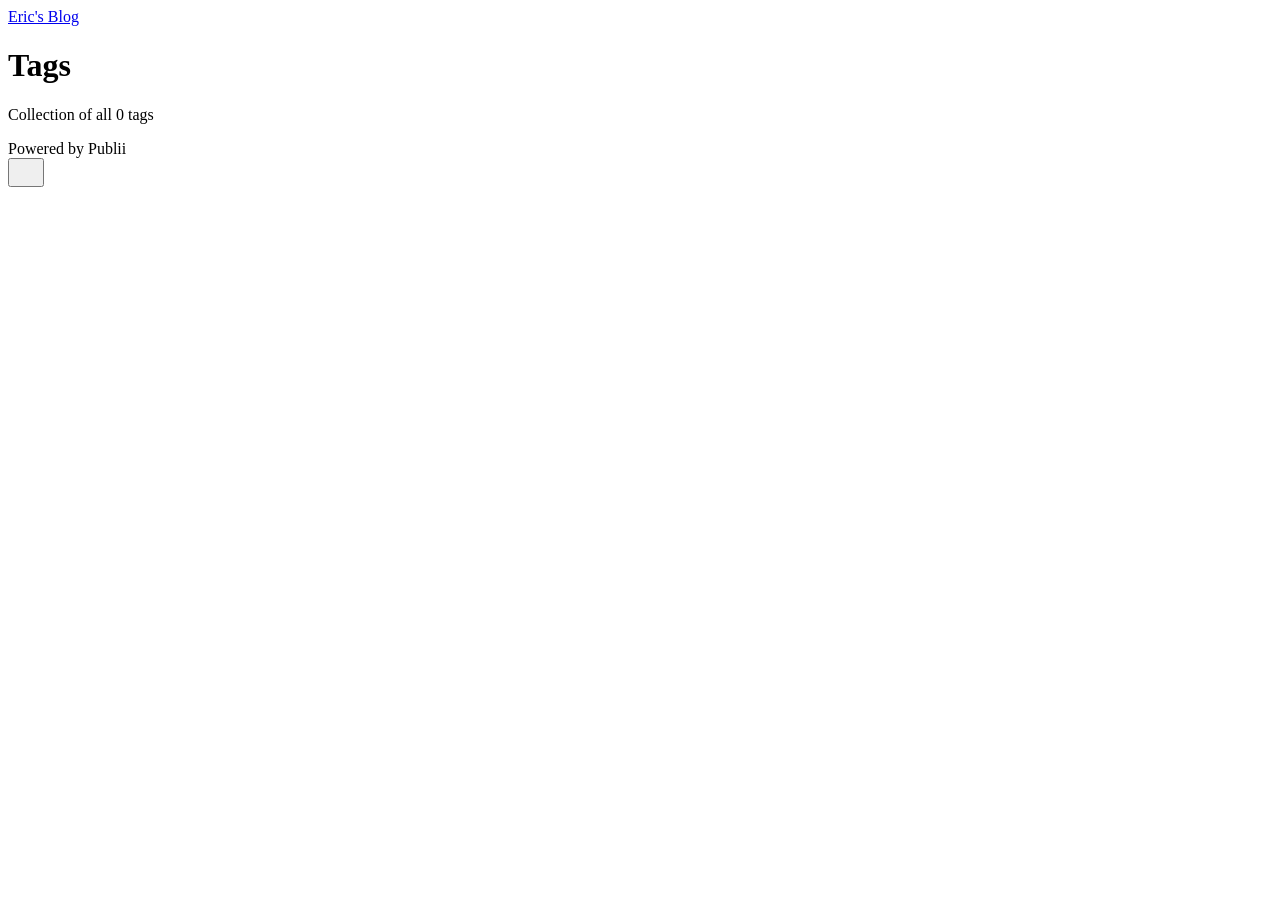
==== tags/index.html @ 9ed4813a "Updated from Publii" ====
<!DOCTYPE html><html lang="en-gb"><head><meta charset="utf-8"><meta http-equiv="X-UA-Compatible" content="IE=edge"><meta name="viewport" content="width=device-width,initial-scale=1"><title>All tags - Eric&#x27;s Blog</title><meta name="robots" content="noindex, follow"><meta name="generator" content="Publii Open-Source CMS for Static Site"><link rel="alternate" type="application/atom+xml" href="https://ericzh2024.github.io/publii/feed.xml" title="Eric&#x27;s Blog - RSS"><link rel="alternate" type="application/json" href="https://ericzh2024.github.io/publii/feed.json" title="Eric&#x27;s Blog - JSON"><meta property="og:title" content="Eric's Blog"><meta property="og:site_name" content="Eric's Blog"><meta property="og:description" content=""><meta property="og:url" content="https://ericzh2024.github.io/publii/tags/"><meta property="og:type" content="website"><link rel="stylesheet" href="https://ericzh2024.github.io/publii/assets/css/style.css?v=a0ba884548820066dfadd8416036abba"><script type="application/ld+json">{"@context":"http://schema.org","@type":"Organization","name":"Eric's Blog","url":"https://ericzh2024.github.io/publii/"}</script><noscript><style>img[loading] {
                    opacity: 1;
                }</style></noscript></head><body class="tags-template"><header class="top js-header"><a class="logo" href="https://ericzh2024.github.io/publii/">Eric&#x27;s Blog</a></header><main class="page page--tags"><div class="hero hero--noimage"><header class="hero__content"><div class="wrapper"><h1>Tags</h1><p class="page__desc">Collection of all 0 tags</p></div></header></div><div class="wrapper"><ul class="feed feed--grid"></ul></div></main><footer class="footer"><div class="wrapper"><div class="footer__copyright">Powered by Publii</div><button id="backToTop" class="footer__bttop" aria-label="Back to top" title="Back to top"><svg width="20" height="20"><use xlink:href="https://ericzh2024.github.io/publii/assets/svg/svg-map.svg#toparrow"/></svg></button></div></footer><script defer="defer" src="https://ericzh2024.github.io/publii/assets/js/scripts.min.js?v=dafec4f87fead6718cb125f0b0fc8441"></script><script>window.publiiThemeMenuConfig={mobileMenuMode:'sidebar',animationSpeed:300,submenuWidth: 'auto',doubleClickTime:500,mobileMenuExpandableSubmenus:true,relatedContainerForOverlayMenuSelector:'.top'};</script><script>var images = document.querySelectorAll('img[loading]');
        for (var i = 0; i < images.length; i++) {
            if (images[i].complete) {
                images[i].classList.add('is-loaded');
            } else {
                images[i].addEventListener('load', function () {
                    this.classList.add('is-loaded');
                }, false);
            }
        }</script></body></html>
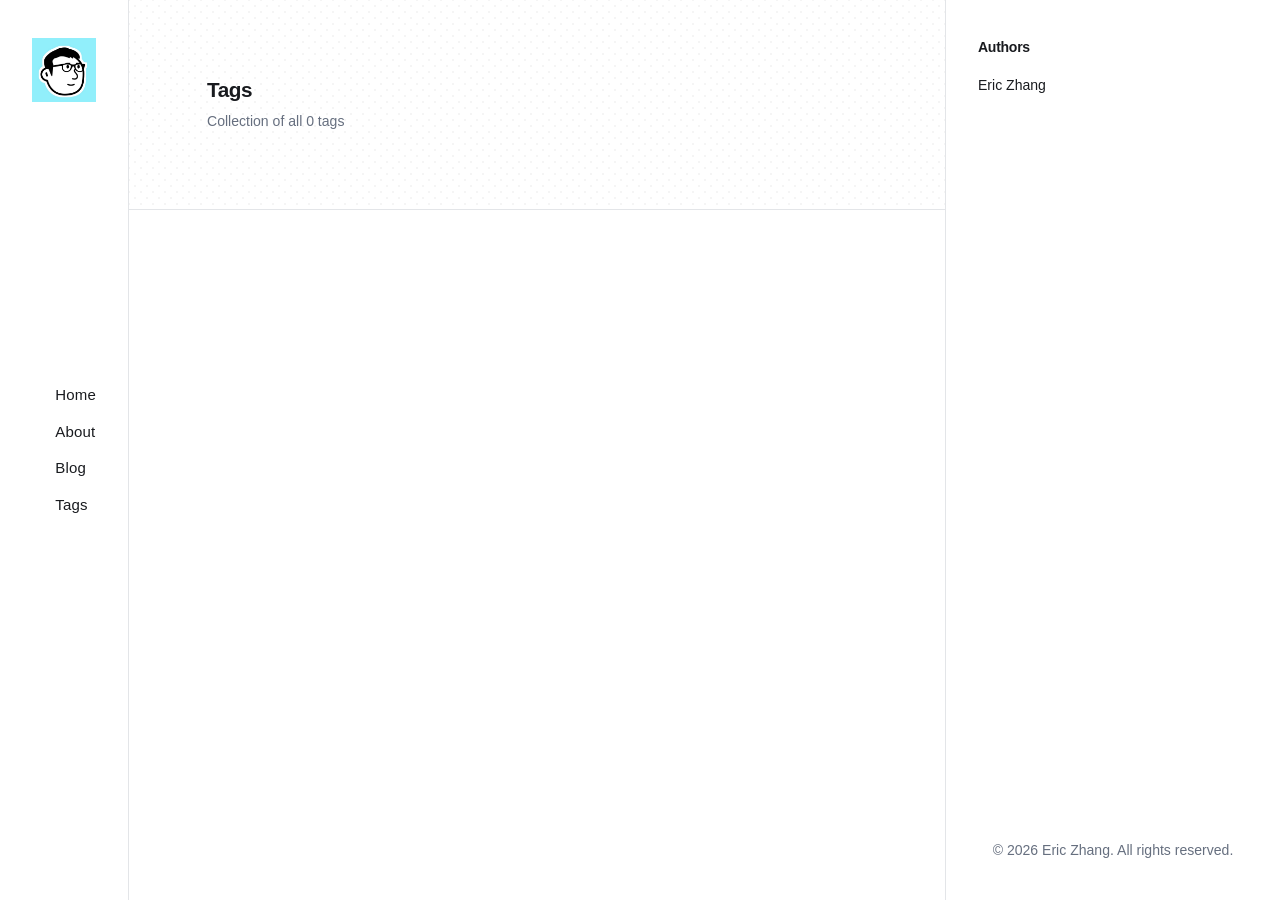
==== commit be27e2b0: "Updated from Publii" ====
--- a/tags/index.html
+++ b/tags/index.html
@@ -1,6 +1,6 @@
-<!DOCTYPE html><html lang="en-gb"><head><meta charset="utf-8"><meta http-equiv="X-UA-Compatible" content="IE=edge"><meta name="viewport" content="width=device-width,initial-scale=1"><title>All tags - Eric&#x27;s Blog</title><meta name="robots" content="noindex, follow"><meta name="generator" content="Publii Open-Source CMS for Static Site"><link rel="alternate" type="application/atom+xml" href="https://ericzh2024.github.io/publii/feed.xml" title="Eric&#x27;s Blog - RSS"><link rel="alternate" type="application/json" href="https://ericzh2024.github.io/publii/feed.json" title="Eric&#x27;s Blog - JSON"><meta property="og:title" content="Eric's Blog"><meta property="og:site_name" content="Eric's Blog"><meta property="og:description" content=""><meta property="og:url" content="https://ericzh2024.github.io/publii/tags/"><meta property="og:type" content="website"><link rel="stylesheet" href="https://ericzh2024.github.io/publii/assets/css/style.css?v=a0ba884548820066dfadd8416036abba"><script type="application/ld+json">{"@context":"http://schema.org","@type":"Organization","name":"Eric's Blog","url":"https://ericzh2024.github.io/publii/"}</script><noscript><style>img[loading] {
+<!DOCTYPE html><html lang="en-us"><head><meta charset="utf-8"><meta http-equiv="X-UA-Compatible" content="IE=edge"><meta name="viewport" content="width=device-width,initial-scale=1"><title>All tags - Eric&#x27;s Blog</title><meta name="robots" content="noindex, follow"><meta name="generator" content="Publii Open-Source CMS for Static Site"><link rel="alternate" type="application/atom+xml" href="https://ericzh2024.github.io/publii/feed.xml" title="Eric&#x27;s Blog - RSS"><link rel="alternate" type="application/json" href="https://ericzh2024.github.io/publii/feed.json" title="Eric&#x27;s Blog - JSON"><meta property="og:title" content="Eric's Blog"><meta property="og:image" content="https://ericzh2024.github.io/publii/media/website/Eric_AVATAR01.webp"><meta property="og:image:width" content="500"><meta property="og:image:height" content="500"><meta property="og:site_name" content="Eric's Blog"><meta property="og:description" content=""><meta property="og:url" content="https://ericzh2024.github.io/publii/tags/"><meta property="og:type" content="website"><link rel="stylesheet" href="https://ericzh2024.github.io/publii/assets/css/style.css?v=03638a75c8dd1c4f670deab96db5087d"><script type="application/ld+json">{"@context":"http://schema.org","@type":"Organization","name":"Eric's Blog","logo":"https://ericzh2024.github.io/publii/media/website/Eric_AVATAR01.webp","url":"https://ericzh2024.github.io/publii/"}</script><noscript><style>img[loading] {
                     opacity: 1;
-                }</style></noscript></head><body class="tags-template"><header class="top js-header"><a class="logo" href="https://ericzh2024.github.io/publii/">Eric&#x27;s Blog</a></header><main class="page page--tags"><div class="hero hero--noimage"><header class="hero__content"><div class="wrapper"><h1>Tags</h1><p class="page__desc">Collection of all 0 tags</p></div></header></div><div class="wrapper"><ul class="feed feed--grid"></ul></div></main><footer class="footer"><div class="wrapper"><div class="footer__copyright">Powered by Publii</div><button id="backToTop" class="footer__bttop" aria-label="Back to top" title="Back to top"><svg width="20" height="20"><use xlink:href="https://ericzh2024.github.io/publii/assets/svg/svg-map.svg#toparrow"/></svg></button></div></footer><script defer="defer" src="https://ericzh2024.github.io/publii/assets/js/scripts.min.js?v=dafec4f87fead6718cb125f0b0fc8441"></script><script>window.publiiThemeMenuConfig={mobileMenuMode:'sidebar',animationSpeed:300,submenuWidth: 'auto',doubleClickTime:500,mobileMenuExpandableSubmenus:true,relatedContainerForOverlayMenuSelector:'.top'};</script><script>var images = document.querySelectorAll('img[loading]');
+                }</style></noscript></head><body class="tags-template"><div class="container"><div class="left-bar"><div class="left-bar__inner"><header class="header"><a class="logo" href="https://ericzh2024.github.io/publii/"><img src="https://ericzh2024.github.io/publii/media/website/Eric_AVATAR01.webp" alt="Eric&#x27;s Blog" width="500" height="500"></a><nav class="navbar"><button class="navbar__toggle" aria-label="Menu" aria-haspopup="true" aria-expanded="false"><span class="navbar__toggle__box"><span class="navbar__toggle__inner">Menu</span></span></button><ul class="navbar__menu"><li><a href="https://ericzh2024.github.io/publii/" target="_self" aria-label="Home"><span>Home</span></a></li><li><a href="https://ericzh2024.github.io/publii/authors/eric-zhang/" target="_self" aria-label="About"><span>About</span></a></li><li><a href="https://ericzh2024.github.io/publii/" target="_self" aria-label="Blog"><span>Blog</span></a></li><li class="active"><a href="https://ericzh2024.github.io/publii/tags/" target="_self" aria-label="Tags"><span>Tags</span></a></li></ul></nav><a class="logo logo--atbottom" href="https://ericzh2024.github.io/publii/"><img src="https://ericzh2024.github.io/publii/media/website/Eric_AVATAR01.webp" alt="Eric&#x27;s Blog" width="500" height="500"></a></header></div></div><main class="main page page--tags"><div class="hero"><div class="main__inner"><h1>Tags</h1><p>Collection of all 0 tags</p></div></div><div class="main__inner"><ul class="tags-list"></ul></div></main><div class="right-bar"><div class="right-bar__inner"><div class="sidebar"><section class="box authors"><h3 class="box__title">Authors</h3><ul class="authors__cotainer"><li class="authors__item"><div><a href="https://ericzh2024.github.io/publii/authors/eric-zhang/" class="authors__title">Eric Zhang</a></div></li></ul></section><div class="box copyright">© 2026 Eric Zhang. All rights reserved.</div></div></div></div></div><script defer="defer" src="https://ericzh2024.github.io/publii/assets/js/scripts.min.js?v=b2d91bcadbf5db401b76eb5bb3092eb7"></script><script>var images = document.querySelectorAll('img[loading]');
         for (var i = 0; i < images.length; i++) {
             if (images[i].complete) {
                 images[i].classList.add('is-loaded');
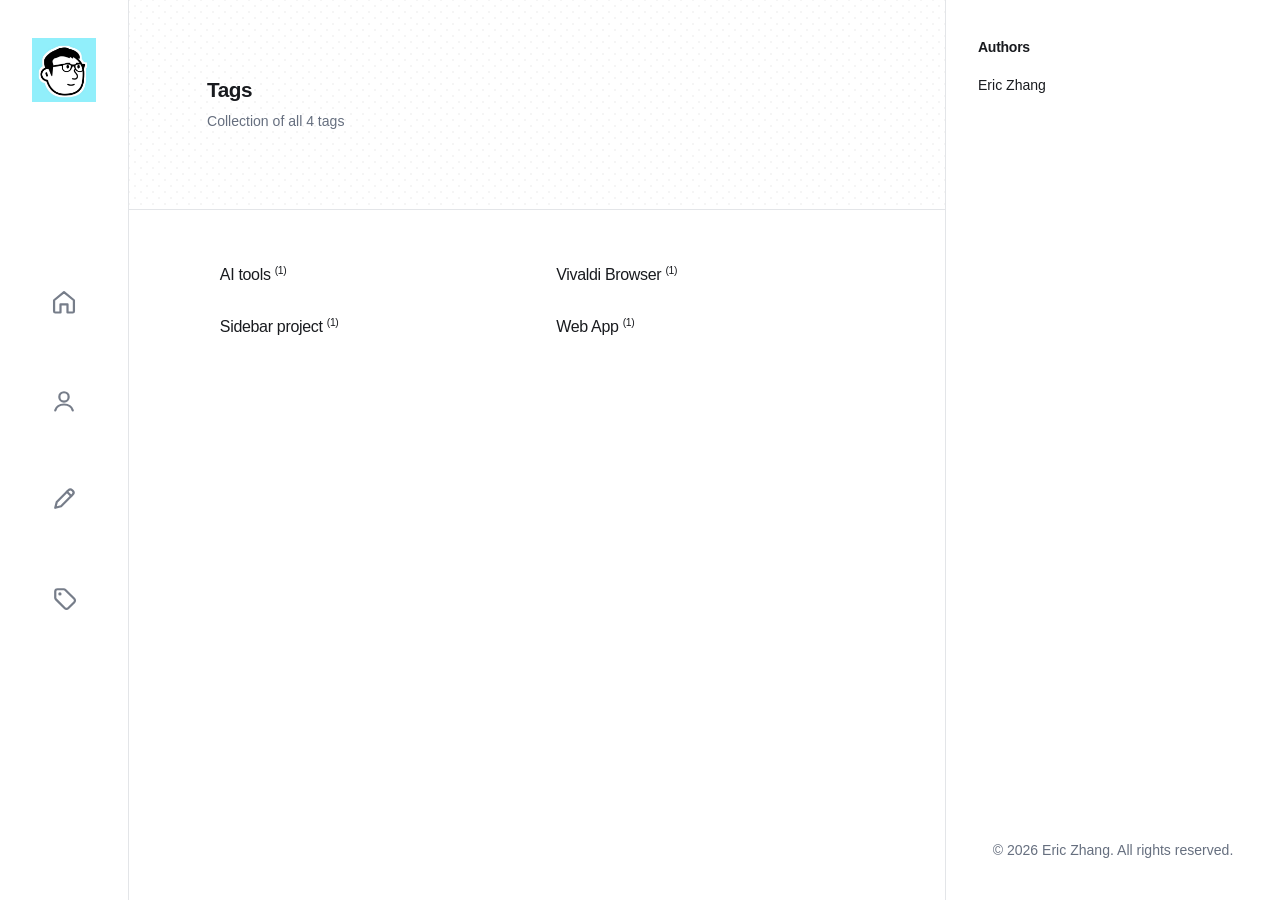
==== commit d629f1d9: "Updated from Publii" ====
--- a/tags/index.html
+++ b/tags/index.html
@@ -1,6 +1,6 @@
-<!DOCTYPE html><html lang="en-us"><head><meta charset="utf-8"><meta http-equiv="X-UA-Compatible" content="IE=edge"><meta name="viewport" content="width=device-width,initial-scale=1"><title>All tags - Eric&#x27;s Blog</title><meta name="robots" content="noindex, follow"><meta name="generator" content="Publii Open-Source CMS for Static Site"><link rel="alternate" type="application/atom+xml" href="https://ericzh2024.github.io/publii/feed.xml" title="Eric&#x27;s Blog - RSS"><link rel="alternate" type="application/json" href="https://ericzh2024.github.io/publii/feed.json" title="Eric&#x27;s Blog - JSON"><meta property="og:title" content="Eric's Blog"><meta property="og:image" content="https://ericzh2024.github.io/publii/media/website/Eric_AVATAR01.webp"><meta property="og:image:width" content="500"><meta property="og:image:height" content="500"><meta property="og:site_name" content="Eric's Blog"><meta property="og:description" content=""><meta property="og:url" content="https://ericzh2024.github.io/publii/tags/"><meta property="og:type" content="website"><link rel="stylesheet" href="https://ericzh2024.github.io/publii/assets/css/style.css?v=03638a75c8dd1c4f670deab96db5087d"><script type="application/ld+json">{"@context":"http://schema.org","@type":"Organization","name":"Eric's Blog","logo":"https://ericzh2024.github.io/publii/media/website/Eric_AVATAR01.webp","url":"https://ericzh2024.github.io/publii/"}</script><noscript><style>img[loading] {
+<!DOCTYPE html><html lang="en-us"><head><meta charset="utf-8"><meta http-equiv="X-UA-Compatible" content="IE=edge"><meta name="viewport" content="width=device-width,initial-scale=1"><title>All tags - Eric&#x27;s Blog</title><meta name="robots" content="noindex, follow"><meta name="generator" content="Publii Open-Source CMS for Static Site"><link rel="alternate" type="application/atom+xml" href="https://ericzh2024.github.io/publii/feed.xml" title="Eric&#x27;s Blog - RSS"><link rel="alternate" type="application/json" href="https://ericzh2024.github.io/publii/feed.json" title="Eric&#x27;s Blog - JSON"><meta property="og:title" content="Eric's Blog"><meta property="og:image" content="https://ericzh2024.github.io/publii/media/website/Eric_AVATAR01.webp"><meta property="og:image:width" content="500"><meta property="og:image:height" content="500"><meta property="og:site_name" content="Eric's Blog"><meta property="og:description" content=""><meta property="og:url" content="https://ericzh2024.github.io/publii/tags/"><meta property="og:type" content="website"><link rel="stylesheet" href="https://ericzh2024.github.io/publii/assets/css/style.css?v=9886023e2b2bd7e6f195515eb6405b90"><script type="application/ld+json">{"@context":"http://schema.org","@type":"Organization","name":"Eric's Blog","logo":"https://ericzh2024.github.io/publii/media/website/Eric_AVATAR01.webp","url":"https://ericzh2024.github.io/publii/"}</script><noscript><style>img[loading] {
                     opacity: 1;
-                }</style></noscript></head><body class="tags-template"><div class="container"><div class="left-bar"><div class="left-bar__inner"><header class="header"><a class="logo" href="https://ericzh2024.github.io/publii/"><img src="https://ericzh2024.github.io/publii/media/website/Eric_AVATAR01.webp" alt="Eric&#x27;s Blog" width="500" height="500"></a><nav class="navbar"><button class="navbar__toggle" aria-label="Menu" aria-haspopup="true" aria-expanded="false"><span class="navbar__toggle__box"><span class="navbar__toggle__inner">Menu</span></span></button><ul class="navbar__menu"><li><a href="https://ericzh2024.github.io/publii/" target="_self" aria-label="Home"><span>Home</span></a></li><li><a href="https://ericzh2024.github.io/publii/authors/eric-zhang/" target="_self" aria-label="About"><span>About</span></a></li><li><a href="https://ericzh2024.github.io/publii/" target="_self" aria-label="Blog"><span>Blog</span></a></li><li class="active"><a href="https://ericzh2024.github.io/publii/tags/" target="_self" aria-label="Tags"><span>Tags</span></a></li></ul></nav><a class="logo logo--atbottom" href="https://ericzh2024.github.io/publii/"><img src="https://ericzh2024.github.io/publii/media/website/Eric_AVATAR01.webp" alt="Eric&#x27;s Blog" width="500" height="500"></a></header></div></div><main class="main page page--tags"><div class="hero"><div class="main__inner"><h1>Tags</h1><p>Collection of all 0 tags</p></div></div><div class="main__inner"><ul class="tags-list"></ul></div></main><div class="right-bar"><div class="right-bar__inner"><div class="sidebar"><section class="box authors"><h3 class="box__title">Authors</h3><ul class="authors__cotainer"><li class="authors__item"><div><a href="https://ericzh2024.github.io/publii/authors/eric-zhang/" class="authors__title">Eric Zhang</a></div></li></ul></section><div class="box copyright">© 2026 Eric Zhang. All rights reserved.</div></div></div></div></div><script defer="defer" src="https://ericzh2024.github.io/publii/assets/js/scripts.min.js?v=b2d91bcadbf5db401b76eb5bb3092eb7"></script><script>var images = document.querySelectorAll('img[loading]');
+                }</style></noscript></head><body class="tags-template"><div class="container"><div class="left-bar"><div class="left-bar__inner"><header class="header"><a class="logo" href="https://ericzh2024.github.io/publii/"><img src="https://ericzh2024.github.io/publii/media/website/Eric_AVATAR01.webp" alt="Eric&#x27;s Blog" width="500" height="500"></a><nav class="navbar"><button class="navbar__toggle" aria-label="Menu" aria-haspopup="true" aria-expanded="false"><span class="navbar__toggle__box"><span class="navbar__toggle__inner">Menu</span></span></button><ul class="navbar__menu"><li><a href="https://ericzh2024.github.io/publii/" target="_self" aria-label="Home"><span>Home</span></a></li><li><a href="https://ericzh2024.github.io/publii/authors/eric-zhang/" target="_self" aria-label="About"><span>About</span></a></li><li><a href="https://ericzh2024.github.io/publii/" target="_self" aria-label="Blog"><span>Blog</span></a></li><li class="active"><a href="https://ericzh2024.github.io/publii/tags/" target="_self" aria-label="Tags"><span>Tags</span></a></li></ul></nav><a class="logo logo--atbottom" href="https://ericzh2024.github.io/publii/"><img src="https://ericzh2024.github.io/publii/media/website/Eric_AVATAR01.webp" alt="Eric&#x27;s Blog" width="500" height="500"></a></header></div></div><main class="main page page--tags"><div class="hero"><div class="main__inner"><h1>Tags</h1><p>Collection of all 4 tags</p></div></div><div class="main__inner"><ul class="tags-list"><li class="tags-list__item"><a href="https://ericzh2024.github.io/publii/tags/ai-tools/"><span class="tags-list__title">AI tools <sup>(1)</sup></span></a></li><li class="tags-list__item"><a href="https://ericzh2024.github.io/publii/tags/sidebar-project/"><span class="tags-list__title">Sidebar project <sup>(1)</sup></span></a></li><li class="tags-list__item"><a href="https://ericzh2024.github.io/publii/tags/vivaldi-browser/"><span class="tags-list__title">Vivaldi Browser <sup>(1)</sup></span></a></li><li class="tags-list__item"><a href="https://ericzh2024.github.io/publii/tags/web-app/"><span class="tags-list__title">Web App <sup>(1)</sup></span></a></li></ul></div></main><div class="right-bar"><div class="right-bar__inner"><div class="sidebar"><section class="box authors"><h3 class="box__title">Authors</h3><ul class="authors__cotainer"><li class="authors__item"><div><a href="https://ericzh2024.github.io/publii/authors/eric-zhang/" class="authors__title">Eric Zhang</a></div></li></ul></section><div class="box copyright">© 2026 Eric Zhang. All rights reserved.</div></div></div></div></div><script defer="defer" src="https://ericzh2024.github.io/publii/assets/js/scripts.min.js?v=b2d91bcadbf5db401b76eb5bb3092eb7"></script><script>var images = document.querySelectorAll('img[loading]');
         for (var i = 0; i < images.length; i++) {
             if (images[i].complete) {
                 images[i].classList.add('is-loaded');
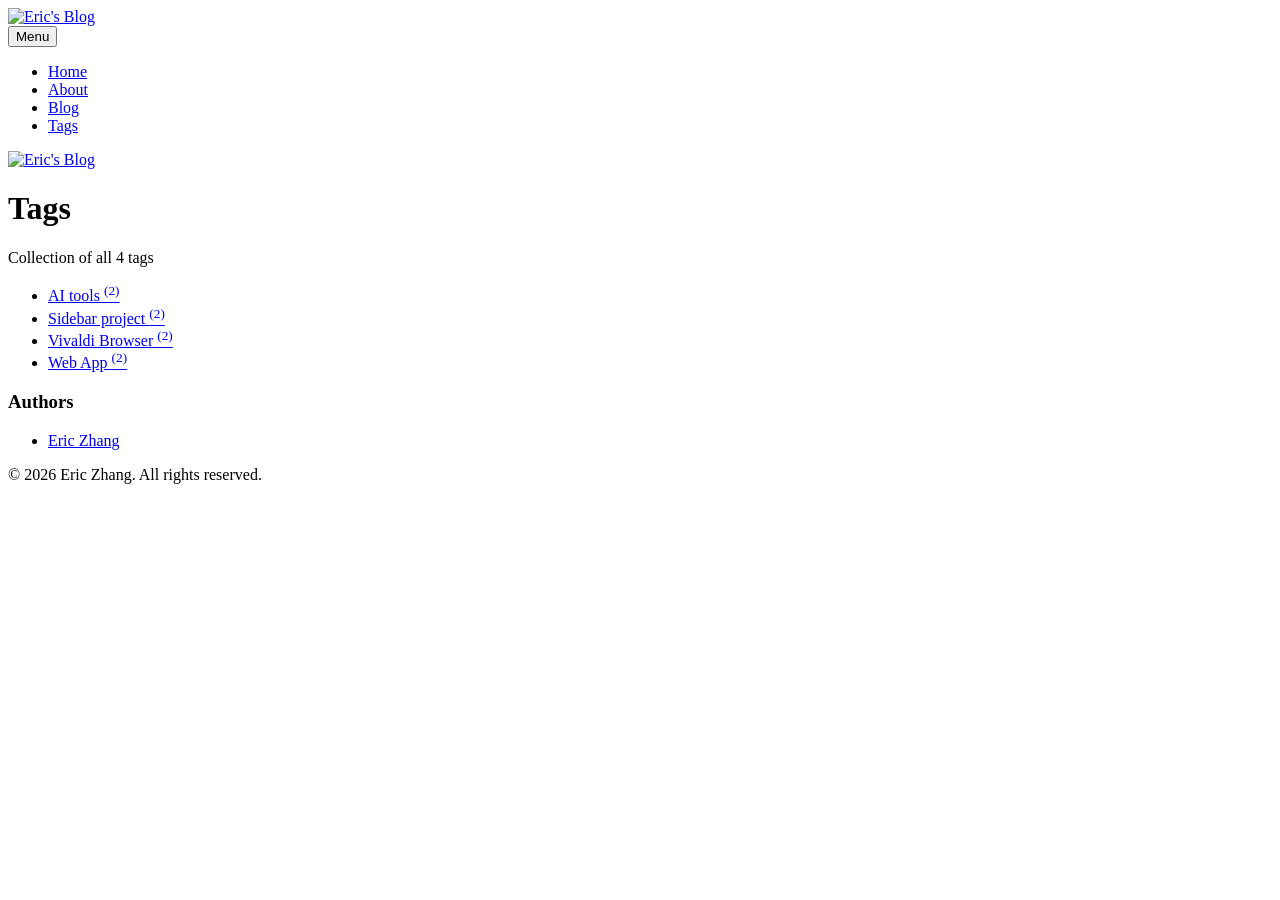
==== commit 59688f88: "Updated from Publii" ====
--- a/tags/index.html
+++ b/tags/index.html
@@ -1,6 +1,6 @@
-<!DOCTYPE html><html lang="en-us"><head><meta charset="utf-8"><meta http-equiv="X-UA-Compatible" content="IE=edge"><meta name="viewport" content="width=device-width,initial-scale=1"><title>All tags - Eric&#x27;s Blog</title><meta name="robots" content="noindex, follow"><meta name="generator" content="Publii Open-Source CMS for Static Site"><link rel="alternate" type="application/atom+xml" href="https://ericzh2024.github.io/publii/feed.xml" title="Eric&#x27;s Blog - RSS"><link rel="alternate" type="application/json" href="https://ericzh2024.github.io/publii/feed.json" title="Eric&#x27;s Blog - JSON"><meta property="og:title" content="Eric's Blog"><meta property="og:image" content="https://ericzh2024.github.io/publii/media/website/Eric_AVATAR01.webp"><meta property="og:image:width" content="500"><meta property="og:image:height" content="500"><meta property="og:site_name" content="Eric's Blog"><meta property="og:description" content=""><meta property="og:url" content="https://ericzh2024.github.io/publii/tags/"><meta property="og:type" content="website"><link rel="stylesheet" href="https://ericzh2024.github.io/publii/assets/css/style.css?v=9886023e2b2bd7e6f195515eb6405b90"><script type="application/ld+json">{"@context":"http://schema.org","@type":"Organization","name":"Eric's Blog","logo":"https://ericzh2024.github.io/publii/media/website/Eric_AVATAR01.webp","url":"https://ericzh2024.github.io/publii/"}</script><noscript><style>img[loading] {
+<!DOCTYPE html><html lang="en-us"><head><meta charset="utf-8"><meta http-equiv="X-UA-Compatible" content="IE=edge"><meta name="viewport" content="width=device-width,initial-scale=1"><title>All tags - Eric&#x27;s Blog</title><meta name="robots" content="noindex, follow"><meta name="generator" content="Publii Open-Source CMS for Static Site"><link rel="alternate" type="application/atom+xml" href="https://zhangeric.com/feed.xml" title="Eric&#x27;s Blog - RSS"><link rel="alternate" type="application/json" href="https://zhangeric.com/feed.json" title="Eric&#x27;s Blog - JSON"><meta property="og:title" content="Eric's Blog"><meta property="og:image" content="https://zhangeric.com/media/website/Eric_AVATAR01.webp"><meta property="og:image:width" content="500"><meta property="og:image:height" content="500"><meta property="og:site_name" content="Eric's Blog"><meta property="og:description" content=""><meta property="og:url" content="https://zhangeric.com/tags/"><meta property="og:type" content="website"><link rel="stylesheet" href="https://zhangeric.com/assets/css/style.css?v=9886023e2b2bd7e6f195515eb6405b90"><script type="application/ld+json">{"@context":"http://schema.org","@type":"Organization","name":"Eric's Blog","logo":"https://zhangeric.com/media/website/Eric_AVATAR01.webp","url":"https://zhangeric.com/"}</script><noscript><style>img[loading] {
                     opacity: 1;
-                }</style></noscript></head><body class="tags-template"><div class="container"><div class="left-bar"><div class="left-bar__inner"><header class="header"><a class="logo" href="https://ericzh2024.github.io/publii/"><img src="https://ericzh2024.github.io/publii/media/website/Eric_AVATAR01.webp" alt="Eric&#x27;s Blog" width="500" height="500"></a><nav class="navbar"><button class="navbar__toggle" aria-label="Menu" aria-haspopup="true" aria-expanded="false"><span class="navbar__toggle__box"><span class="navbar__toggle__inner">Menu</span></span></button><ul class="navbar__menu"><li><a href="https://ericzh2024.github.io/publii/" target="_self" aria-label="Home"><span>Home</span></a></li><li><a href="https://ericzh2024.github.io/publii/authors/eric-zhang/" target="_self" aria-label="About"><span>About</span></a></li><li><a href="https://ericzh2024.github.io/publii/" target="_self" aria-label="Blog"><span>Blog</span></a></li><li class="active"><a href="https://ericzh2024.github.io/publii/tags/" target="_self" aria-label="Tags"><span>Tags</span></a></li></ul></nav><a class="logo logo--atbottom" href="https://ericzh2024.github.io/publii/"><img src="https://ericzh2024.github.io/publii/media/website/Eric_AVATAR01.webp" alt="Eric&#x27;s Blog" width="500" height="500"></a></header></div></div><main class="main page page--tags"><div class="hero"><div class="main__inner"><h1>Tags</h1><p>Collection of all 4 tags</p></div></div><div class="main__inner"><ul class="tags-list"><li class="tags-list__item"><a href="https://ericzh2024.github.io/publii/tags/ai-tools/"><span class="tags-list__title">AI tools <sup>(1)</sup></span></a></li><li class="tags-list__item"><a href="https://ericzh2024.github.io/publii/tags/sidebar-project/"><span class="tags-list__title">Sidebar project <sup>(1)</sup></span></a></li><li class="tags-list__item"><a href="https://ericzh2024.github.io/publii/tags/vivaldi-browser/"><span class="tags-list__title">Vivaldi Browser <sup>(1)</sup></span></a></li><li class="tags-list__item"><a href="https://ericzh2024.github.io/publii/tags/web-app/"><span class="tags-list__title">Web App <sup>(1)</sup></span></a></li></ul></div></main><div class="right-bar"><div class="right-bar__inner"><div class="sidebar"><section class="box authors"><h3 class="box__title">Authors</h3><ul class="authors__cotainer"><li class="authors__item"><div><a href="https://ericzh2024.github.io/publii/authors/eric-zhang/" class="authors__title">Eric Zhang</a></div></li></ul></section><div class="box copyright">© 2026 Eric Zhang. All rights reserved.</div></div></div></div></div><script defer="defer" src="https://ericzh2024.github.io/publii/assets/js/scripts.min.js?v=b2d91bcadbf5db401b76eb5bb3092eb7"></script><script>var images = document.querySelectorAll('img[loading]');
+                }</style></noscript></head><body class="tags-template"><div class="container"><div class="left-bar"><div class="left-bar__inner"><header class="header"><a class="logo" href="https://zhangeric.com/"><img src="https://zhangeric.com/media/website/Eric_AVATAR01.webp" alt="Eric&#x27;s Blog" width="500" height="500"></a><nav class="navbar"><button class="navbar__toggle" aria-label="Menu" aria-haspopup="true" aria-expanded="false"><span class="navbar__toggle__box"><span class="navbar__toggle__inner">Menu</span></span></button><ul class="navbar__menu"><li><a href="https://zhangeric.com/" target="_self" aria-label="Home"><span>Home</span></a></li><li><a href="https://zhangeric.com/authors/eric-zhang/" target="_self" aria-label="About"><span>About</span></a></li><li><a href="https://zhangeric.com/" target="_self" aria-label="Blog"><span>Blog</span></a></li><li class="active"><a href="https://zhangeric.com/tags/" target="_self" aria-label="Tags"><span>Tags</span></a></li></ul></nav><a class="logo logo--atbottom" href="https://zhangeric.com/"><img src="https://zhangeric.com/media/website/Eric_AVATAR01.webp" alt="Eric&#x27;s Blog" width="500" height="500"></a></header></div></div><main class="main page page--tags"><div class="hero"><div class="main__inner"><h1>Tags</h1><p>Collection of all 4 tags</p></div></div><div class="main__inner"><ul class="tags-list"><li class="tags-list__item"><a href="https://zhangeric.com/tags/ai-tools/"><span class="tags-list__title">AI tools <sup>(2)</sup></span></a></li><li class="tags-list__item"><a href="https://zhangeric.com/tags/sidebar-project/"><span class="tags-list__title">Sidebar project <sup>(2)</sup></span></a></li><li class="tags-list__item"><a href="https://zhangeric.com/tags/vivaldi-browser/"><span class="tags-list__title">Vivaldi Browser <sup>(2)</sup></span></a></li><li class="tags-list__item"><a href="https://zhangeric.com/tags/web-app/"><span class="tags-list__title">Web App <sup>(2)</sup></span></a></li></ul></div></main><div class="right-bar"><div class="right-bar__inner"><div class="sidebar"><section class="box authors"><h3 class="box__title">Authors</h3><ul class="authors__cotainer"><li class="authors__item"><div><a href="https://zhangeric.com/authors/eric-zhang/" class="authors__title">Eric Zhang</a></div></li></ul></section><div class="box copyright">© 2026 Eric Zhang. All rights reserved.</div></div></div></div></div><script defer="defer" src="https://zhangeric.com/assets/js/scripts.min.js?v=b2d91bcadbf5db401b76eb5bb3092eb7"></script><script>var images = document.querySelectorAll('img[loading]');
         for (var i = 0; i < images.length; i++) {
             if (images[i].complete) {
                 images[i].classList.add('is-loaded');
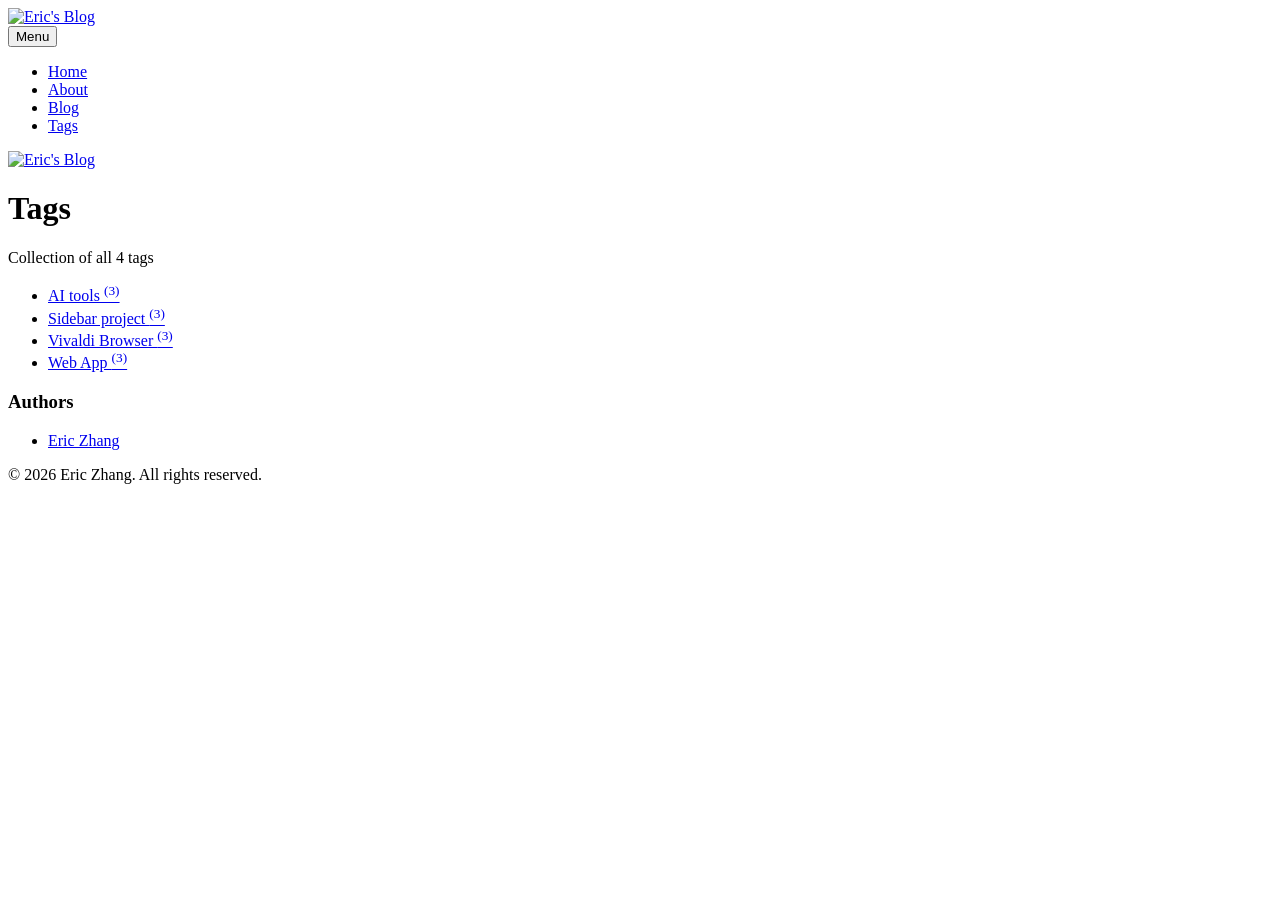
==== commit 4dc51fad: "Updated from Publii" ====
--- a/tags/index.html
+++ b/tags/index.html
@@ -1,6 +1,6 @@
 <!DOCTYPE html><html lang="en-us"><head><meta charset="utf-8"><meta http-equiv="X-UA-Compatible" content="IE=edge"><meta name="viewport" content="width=device-width,initial-scale=1"><title>All tags - Eric&#x27;s Blog</title><meta name="robots" content="noindex, follow"><meta name="generator" content="Publii Open-Source CMS for Static Site"><link rel="alternate" type="application/atom+xml" href="https://zhangeric.com/feed.xml" title="Eric&#x27;s Blog - RSS"><link rel="alternate" type="application/json" href="https://zhangeric.com/feed.json" title="Eric&#x27;s Blog - JSON"><meta property="og:title" content="Eric's Blog"><meta property="og:image" content="https://zhangeric.com/media/website/Eric_AVATAR01.webp"><meta property="og:image:width" content="500"><meta property="og:image:height" content="500"><meta property="og:site_name" content="Eric's Blog"><meta property="og:description" content=""><meta property="og:url" content="https://zhangeric.com/tags/"><meta property="og:type" content="website"><link rel="stylesheet" href="https://zhangeric.com/assets/css/style.css?v=9886023e2b2bd7e6f195515eb6405b90"><script type="application/ld+json">{"@context":"http://schema.org","@type":"Organization","name":"Eric's Blog","logo":"https://zhangeric.com/media/website/Eric_AVATAR01.webp","url":"https://zhangeric.com/"}</script><noscript><style>img[loading] {
                     opacity: 1;
-                }</style></noscript></head><body class="tags-template"><div class="container"><div class="left-bar"><div class="left-bar__inner"><header class="header"><a class="logo" href="https://zhangeric.com/"><img src="https://zhangeric.com/media/website/Eric_AVATAR01.webp" alt="Eric&#x27;s Blog" width="500" height="500"></a><nav class="navbar"><button class="navbar__toggle" aria-label="Menu" aria-haspopup="true" aria-expanded="false"><span class="navbar__toggle__box"><span class="navbar__toggle__inner">Menu</span></span></button><ul class="navbar__menu"><li><a href="https://zhangeric.com/" target="_self" aria-label="Home"><span>Home</span></a></li><li><a href="https://zhangeric.com/authors/eric-zhang/" target="_self" aria-label="About"><span>About</span></a></li><li><a href="https://zhangeric.com/" target="_self" aria-label="Blog"><span>Blog</span></a></li><li class="active"><a href="https://zhangeric.com/tags/" target="_self" aria-label="Tags"><span>Tags</span></a></li></ul></nav><a class="logo logo--atbottom" href="https://zhangeric.com/"><img src="https://zhangeric.com/media/website/Eric_AVATAR01.webp" alt="Eric&#x27;s Blog" width="500" height="500"></a></header></div></div><main class="main page page--tags"><div class="hero"><div class="main__inner"><h1>Tags</h1><p>Collection of all 4 tags</p></div></div><div class="main__inner"><ul class="tags-list"><li class="tags-list__item"><a href="https://zhangeric.com/tags/ai-tools/"><span class="tags-list__title">AI tools <sup>(2)</sup></span></a></li><li class="tags-list__item"><a href="https://zhangeric.com/tags/sidebar-project/"><span class="tags-list__title">Sidebar project <sup>(2)</sup></span></a></li><li class="tags-list__item"><a href="https://zhangeric.com/tags/vivaldi-browser/"><span class="tags-list__title">Vivaldi Browser <sup>(2)</sup></span></a></li><li class="tags-list__item"><a href="https://zhangeric.com/tags/web-app/"><span class="tags-list__title">Web App <sup>(2)</sup></span></a></li></ul></div></main><div class="right-bar"><div class="right-bar__inner"><div class="sidebar"><section class="box authors"><h3 class="box__title">Authors</h3><ul class="authors__cotainer"><li class="authors__item"><div><a href="https://zhangeric.com/authors/eric-zhang/" class="authors__title">Eric Zhang</a></div></li></ul></section><div class="box copyright">© 2026 Eric Zhang. All rights reserved.</div></div></div></div></div><script defer="defer" src="https://zhangeric.com/assets/js/scripts.min.js?v=b2d91bcadbf5db401b76eb5bb3092eb7"></script><script>var images = document.querySelectorAll('img[loading]');
+                }</style></noscript></head><body class="tags-template"><div class="container"><div class="left-bar"><div class="left-bar__inner"><header class="header"><a class="logo" href="https://zhangeric.com/"><img src="https://zhangeric.com/media/website/Eric_AVATAR01.webp" alt="Eric&#x27;s Blog" width="500" height="500"></a><nav class="navbar"><button class="navbar__toggle" aria-label="Menu" aria-haspopup="true" aria-expanded="false"><span class="navbar__toggle__box"><span class="navbar__toggle__inner">Menu</span></span></button><ul class="navbar__menu"><li><a href="https://zhangeric.com/" target="_self" aria-label="Home"><span>Home</span></a></li><li><a href="https://zhangeric.com/authors/eric-zhang/" target="_self" aria-label="About"><span>About</span></a></li><li><a href="https://zhangeric.com/" target="_self" aria-label="Blog"><span>Blog</span></a></li><li class="active"><a href="https://zhangeric.com/tags/" target="_self" aria-label="Tags"><span>Tags</span></a></li></ul></nav><a class="logo logo--atbottom" href="https://zhangeric.com/"><img src="https://zhangeric.com/media/website/Eric_AVATAR01.webp" alt="Eric&#x27;s Blog" width="500" height="500"></a></header></div></div><main class="main page page--tags"><div class="hero"><div class="main__inner"><h1>Tags</h1><p>Collection of all 4 tags</p></div></div><div class="main__inner"><ul class="tags-list"><li class="tags-list__item"><a href="https://zhangeric.com/tags/ai-tools/"><span class="tags-list__title">AI tools <sup>(3)</sup></span></a></li><li class="tags-list__item"><a href="https://zhangeric.com/tags/sidebar-project/"><span class="tags-list__title">Sidebar project <sup>(3)</sup></span></a></li><li class="tags-list__item"><a href="https://zhangeric.com/tags/vivaldi-browser/"><span class="tags-list__title">Vivaldi Browser <sup>(3)</sup></span></a></li><li class="tags-list__item"><a href="https://zhangeric.com/tags/web-app/"><span class="tags-list__title">Web App <sup>(3)</sup></span></a></li></ul></div></main><div class="right-bar"><div class="right-bar__inner"><div class="sidebar"><section class="box authors"><h3 class="box__title">Authors</h3><ul class="authors__cotainer"><li class="authors__item"><div><a href="https://zhangeric.com/authors/eric-zhang/" class="authors__title">Eric Zhang</a></div></li></ul></section><div class="box copyright">© 2026 Eric Zhang. All rights reserved.</div></div></div></div></div><script defer="defer" src="https://zhangeric.com/assets/js/scripts.min.js?v=b2d91bcadbf5db401b76eb5bb3092eb7"></script><script>var images = document.querySelectorAll('img[loading]');
         for (var i = 0; i < images.length; i++) {
             if (images[i].complete) {
                 images[i].classList.add('is-loaded');
